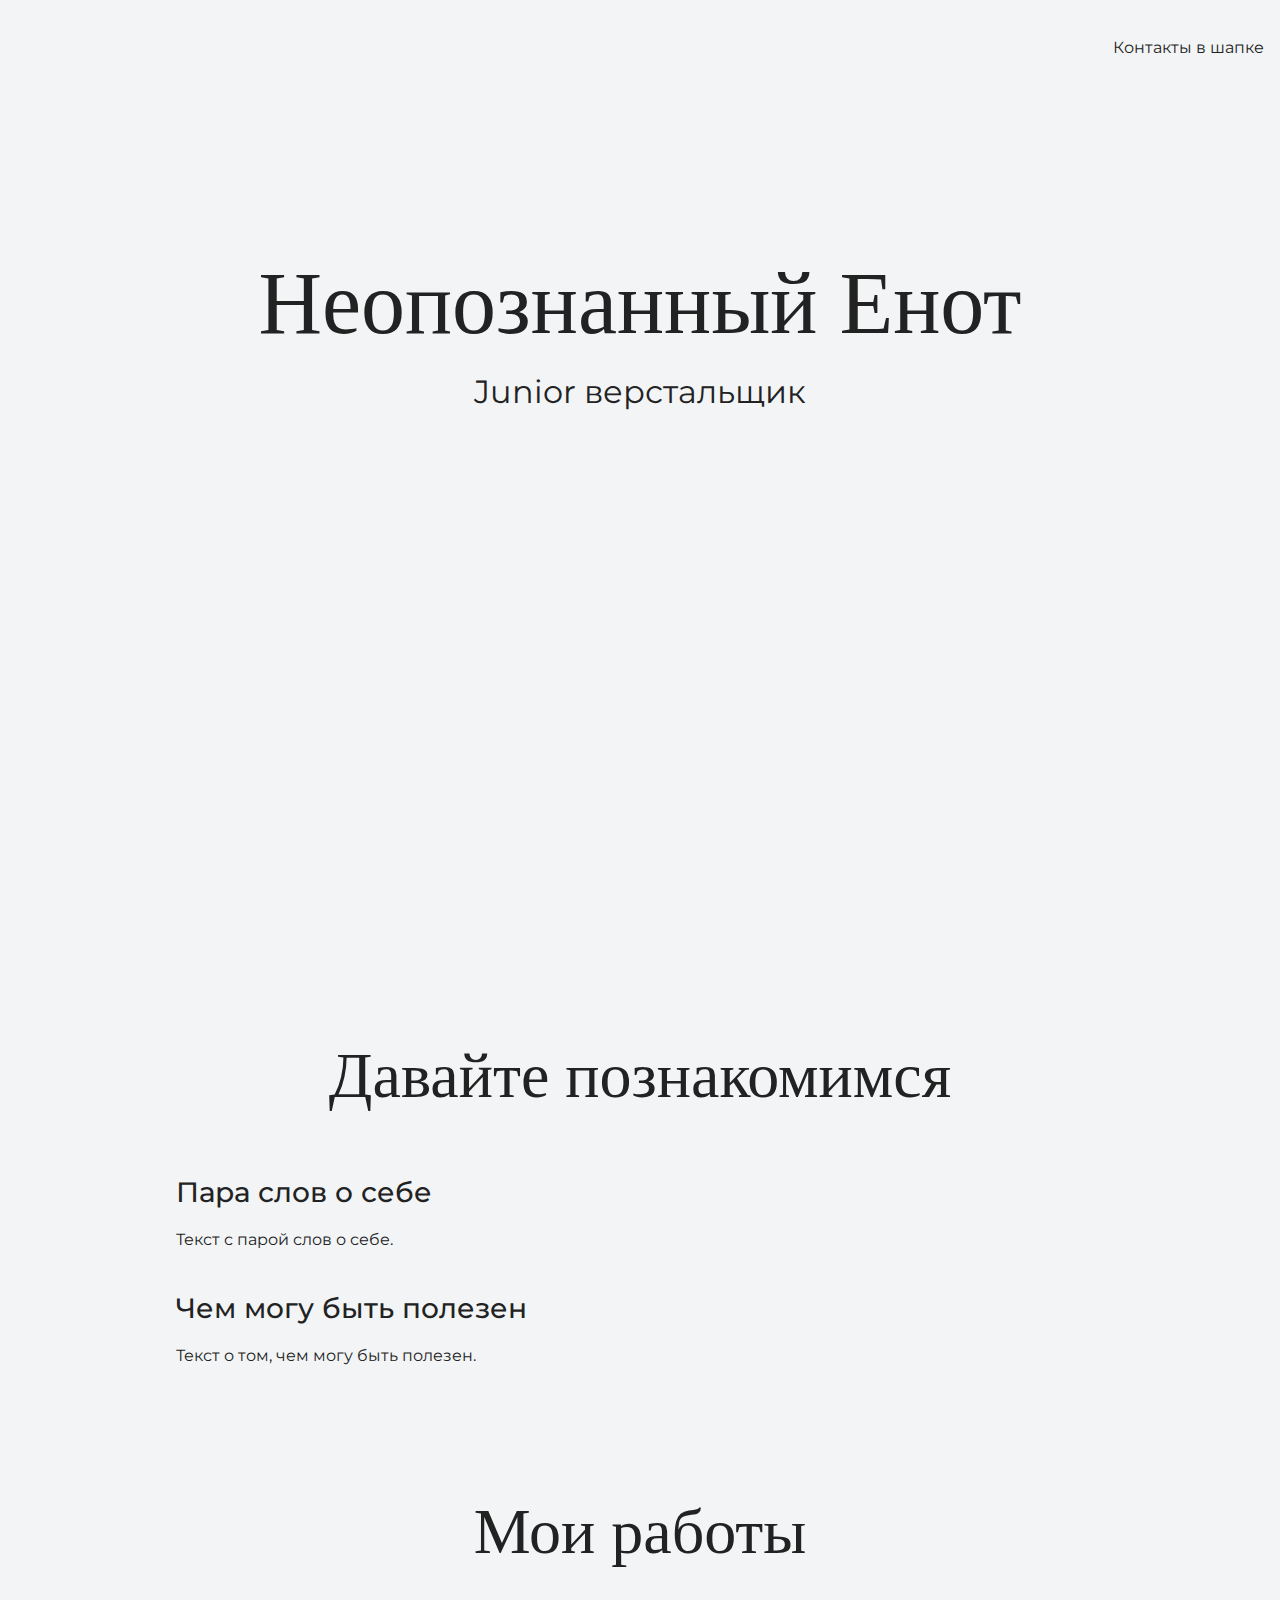
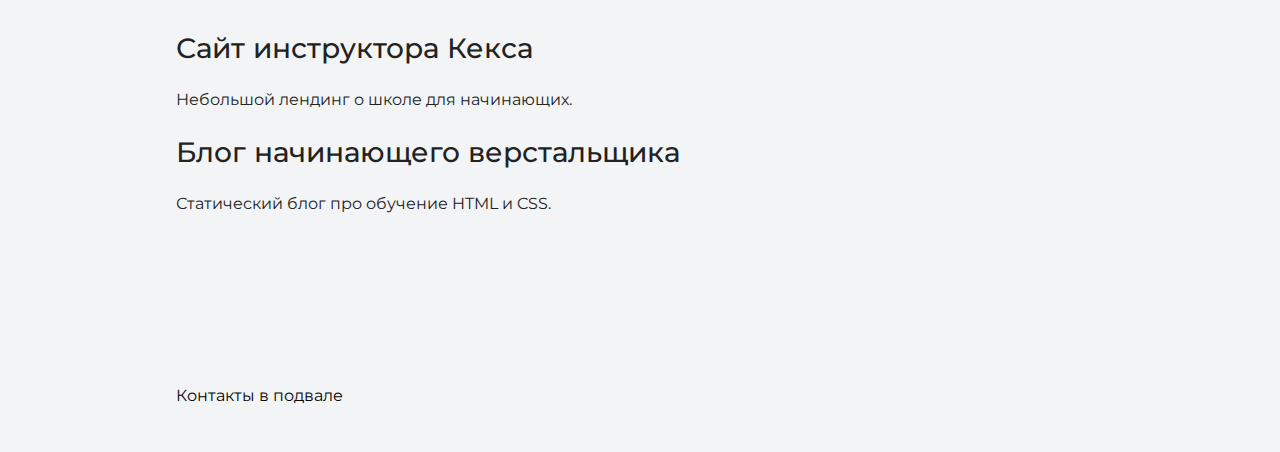
==== index.html @ b8a054db "Загружаем файлы сайта" ====
<!DOCTYPE html>
<html lang="ru">
  <head>
    <meta charset="UTF-8">
    <link rel="stylesheet" href="style.css">
<link href="https://fonts.googleapis.com/css?family=Montserrat:400,500,700|Old+Standard+TT&display=swap&subset=cyrillic" rel="stylesheet">
    <title>Портфолио Junior верстальщика</title>
  </head>

  <body>
    <header class="page-header">
      <div class="container">
        Контакты в шапке
      </div>
    </header>

    <section class="hero-image">
      <h1 class="heading">
          <div class="container">
          Неопознанный Енот
        </div>
      </h1>
  <div class="container">
      <p>Junior верстальщик</p>
    </div>
    </section>

<div class="container">
    <section class="intro">
      <h2 class="subheading">Давайте познакомимся</h2>
      <h3>Пара слов о себе</h3>
      <p>Текст с парой слов о себе.</p>
      <h3>Чем могу быть полезен</h3>
      <p>Текст о том, чем могу быть полезен.</p>
    </section>
  </div>

<div class="container">
    <section class="portfolio">
      <h2 class="subheading">Мои работы</h2>

      <h3>Сайт инструктора Кекса</h3>
      <p>Небольшой лендинг о школе для начинающих.</p>

      <h3>Блог начинающего верстальщика</h3>
      <p>Статический блог про обучение HTML и CSS.</p>
    </section>
  </div>

<div class="container">
    <footer class="page-footer">
      Контакты в подвале
    </footer>
  </div>
  </body>
</html>
---- style.css ----
body {
  margin: 0;
  min-width: 960px;
  font-family: "Montserrat", "Helvetica", "Arial", sans-serif;
  font-size: 16px;
  line-height: 32px;
  color: #222222;
  background-color: #f2f4f6;
  background-image: url("img/hero-bg.jpg");
  background-repeat: no-repeat;
  background-position: top center;
}

.container {
  max-width: 928px;
  margin: 0 auto;
  padding: 0 16px;
}

.page-header {
  margin: 0 0 160px;
  padding: 32px 0 32px;
}

.page-header .container,
.page-footer .container {
  max-width: 1408px;
  text-align: right;
}

.page-header a {
  margin-left: 56px;
  color: #288be6;
  text-decoration: none;
  background-repeat: no-repeat;
  background-position: left;
}

.header-email {
  padding-left: 30px;
  background-image: url("img/icon-email-header.svg");
}

.header-phone {
  padding-left: 25px;
  background-image: url("img/icon-phone-header.svg");
}

.hero-image {
  margin-bottom: 620px;
}

.hero-image .container {
  max-width: 1408px;
  text-align: center;
}

.heading {
  margin: 0 0 16px;
  font-family: "Old Standard TT", "Times", "Times New Roman", serif;
  font-size: 88px;
  line-height: 96px;
  font-weight: 400;
}

.hero-image p {
  margin: 0;
  font-size: 32px;
  line-height: 48px;
}

.intro {
  margin: 0 0 120px;
}

.subheading {
  margin: 0 0 56px;
  font-family: "Old Standard TT", "Times", "Times New Roman", serif;
  font-size: 64px;
  line-height: 80px;
  font-weight: 400;
  text-align: center;
}

.user-image {
  margin: 0 0 32px;
  text-align: center;
}

.intro h3,
.portfolio h3 {
  margin: 0 0 12px;
  font-size: 28px;
  line-height: 40px;
  font-weight: 500;
}

.intro p {
  margin: 0 0 32px;
}

.skills-list {
  margin: 0;
  padding: 0;
}

.skills-list dt {
  padding-left: 32px;
  background-repeat: no-repeat;
  background-position: left;
}

.skill-html {
  background-image: url("img/icon-html.svg");
}

.skill-css {
  background-image: url("img/icon-css.svg");
}

.level {
  margin: 4px 0 16px;
  padding: 0;
  height: 14px;
  font-size: 0;
  background-color: #ffffff;
  border: 1px solid #86c3fa;
  border-radius: 8px;
}

.level div {
  margin: 1px;
  height: 12px;
  background-color: #288be6;
  border-radius: 6px;
}

.portfolio {
  margin: 0 0 120px;
}

.projects {
  margin: 0;
  padding: 0;
  list-style: none;
}

.projects li {
  margin: 0 0 80px;
}

.project-image {
  margin: 0 0 24px;
  text-align: center;
}

.projects p {
  margin: 0 0 24px;
}

.button {
  padding: 6px 20px;
  display: inline-block;
  vertical-align: baseline;
  text-decoration: none;
  text-transform: uppercase;
  border-radius: 4px;
  background-color: #288be6;
  color: #ffffff;
}

.page-footer {
  padding: 40px 0;
  background-color: ;
  color: #030303;
}

.page-footer a {
  margin-left: 56px;
  color: inherit;
  text-decoration: none;
  background-repeat: no-repeat;
  background-position: left;
}

.footer-email {
  padding-left: 30px;
  background-image: url("img/icon-email-footer.svg");
}

.footer-phone {
  padding-left: 25px;
  background-image: url("img/icon-phone-footer.svg");
}
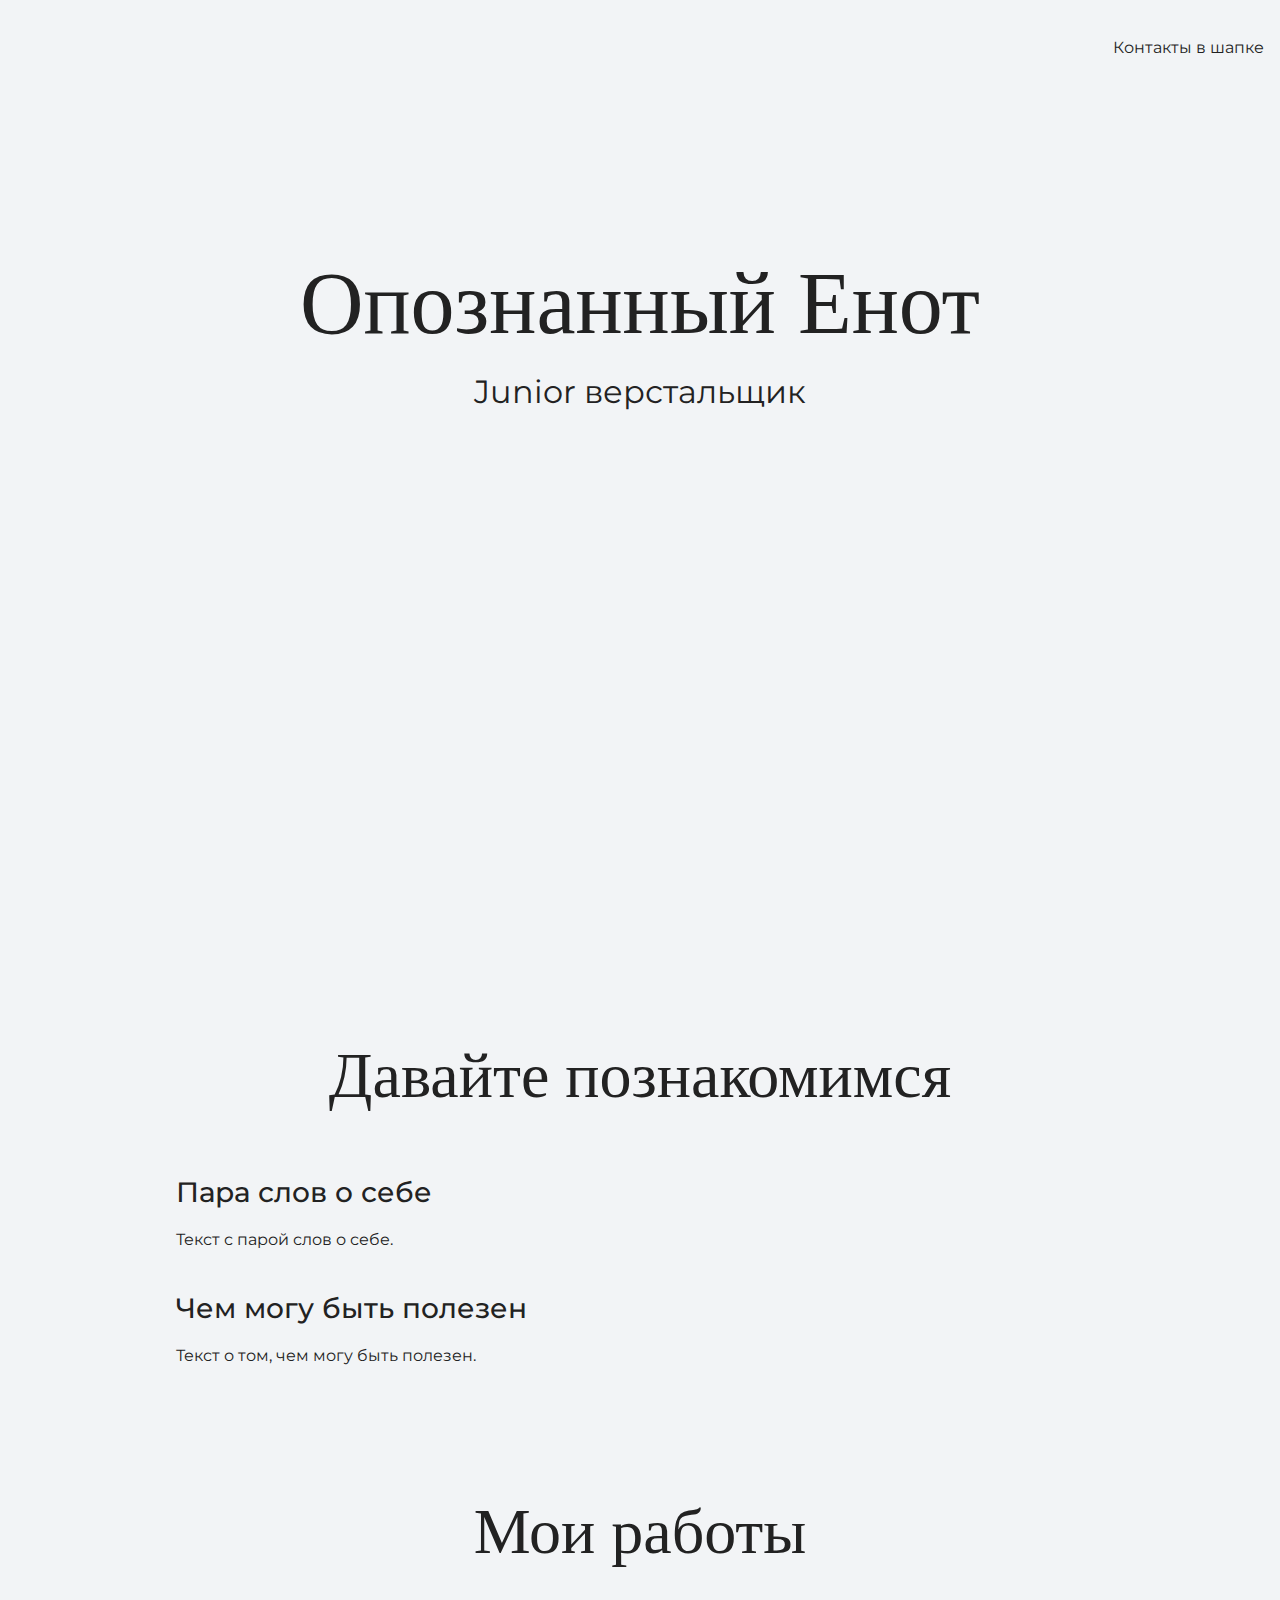
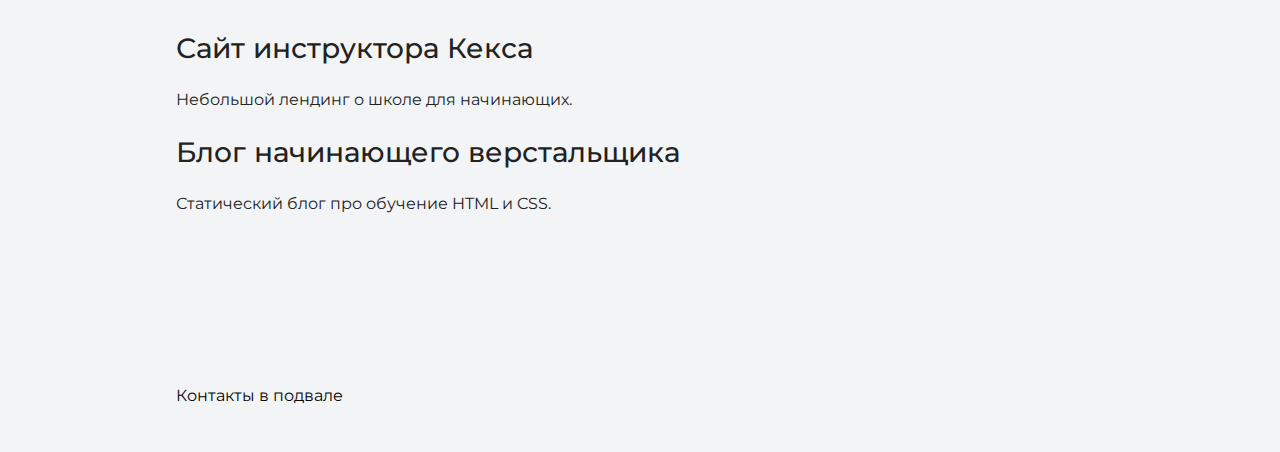
==== commit 46e26f30: "Перезалив" ====
--- a/index.html
+++ b/index.html
@@ -17,7 +17,7 @@
     <section class="hero-image">
       <h1 class="heading">
           <div class="container">
-          Неопознанный Енот
+          Опознанный Енот
         </div>
       </h1>
   <div class="container">
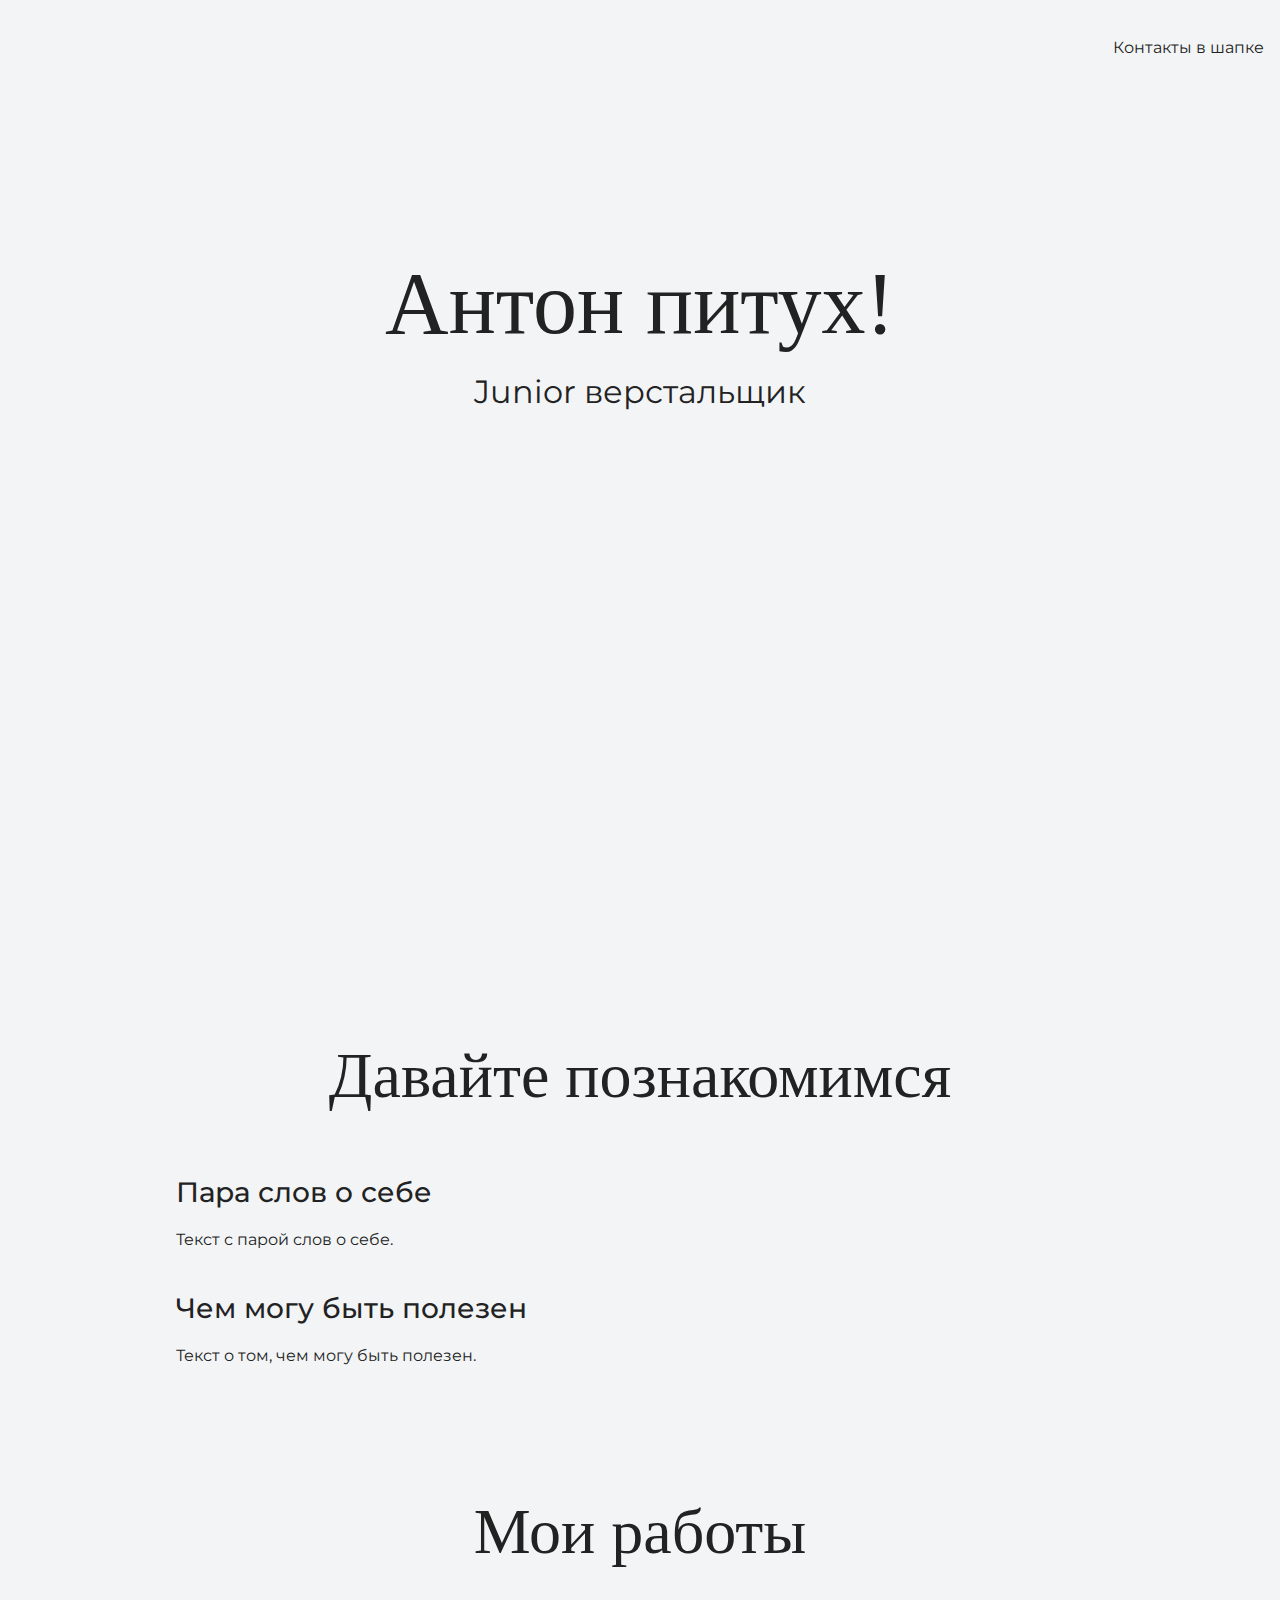
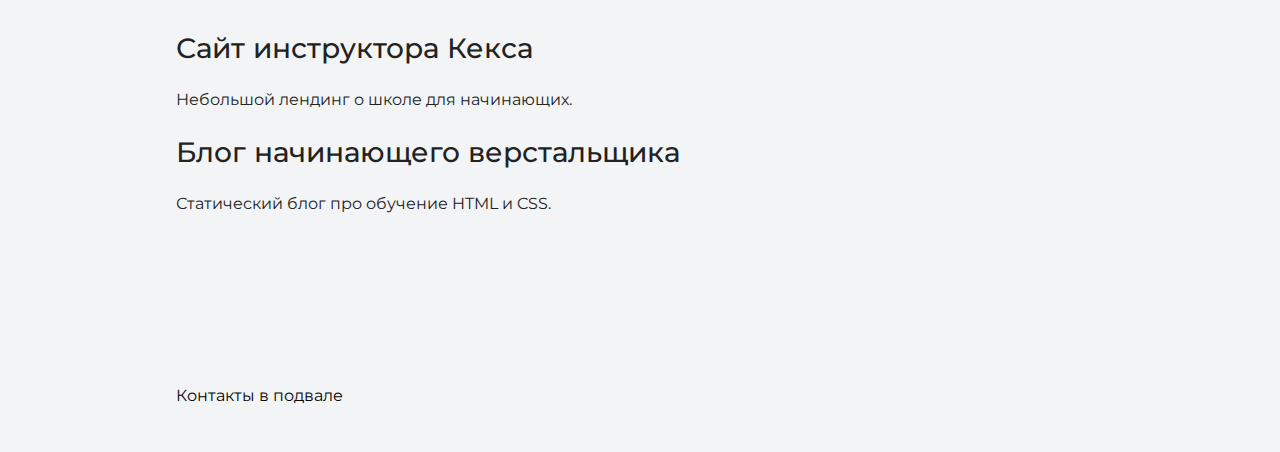
==== commit 634c9e84: "Рофлы" ====
--- a/index.html
+++ b/index.html
@@ -17,7 +17,7 @@
     <section class="hero-image">
       <h1 class="heading">
           <div class="container">
-          Опознанный Енот
+          Антон питух!
         </div>
       </h1>
   <div class="container">
